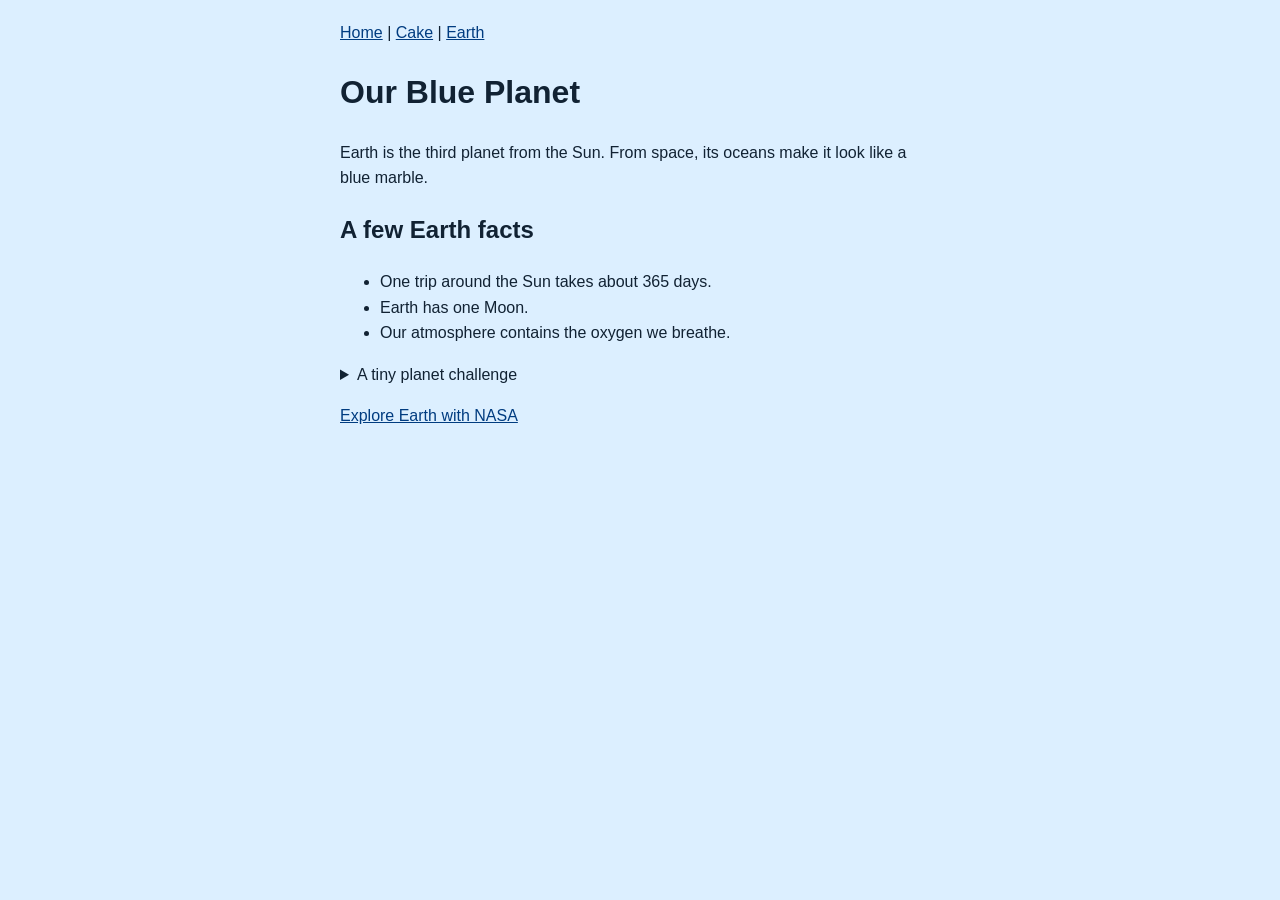
==== earth.html @ 40f3089a "hackclub stuff" ====
<!DOCTYPE html>
<html lang="en">
<head>
    <meta charset="UTF-8">
    <meta name="viewport" content="width=device-width, initial-scale=1.0">
    <title>Our Blue Planet</title>
    <link rel="icon" href="data:image/svg+xml,%3Csvg xmlns='http://www.w3.org/2000/svg' viewBox='0 0 100 100'%3E%3Ctext y='.9em' font-size='90'%3E🌎%3C/text%3E%3C/svg%3E">
    <style>
        body { max-width: 600px; margin: auto; padding: 20px; background: #dcefff; color: #123; font-family: sans-serif; line-height: 1.6; }
        a { color: #003c80; }
        a:hover, a:focus-visible { color: #702070; }
    </style>
</head>
<body>
    <nav aria-label="Main"><a href="index.html">Home</a> | <a href="vibes.html">Cake</a> | <a href="earth.html" aria-current="page">Earth</a></nav>
    <main>
        <h1>Our Blue Planet</h1>
        <p>Earth is the third planet from the Sun. From space, its oceans make it look like a blue marble.</p>
        <h2>A few Earth facts</h2>
        <ul>
            <li>One trip around the Sun takes about 365 days.</li>
            <li>Earth has one Moon.</li>
            <li>Our atmosphere contains the oxygen we breathe.</li>
        </ul>
        <details>
            <summary>A tiny planet challenge</summary>
            <p>Step outside and find something blue, something green, and something alive.</p>
        </details>
    </main>
    <footer><p><a href="https://science.nasa.gov/earth/">Explore Earth with NASA</a></p></footer>
</body>
</html>
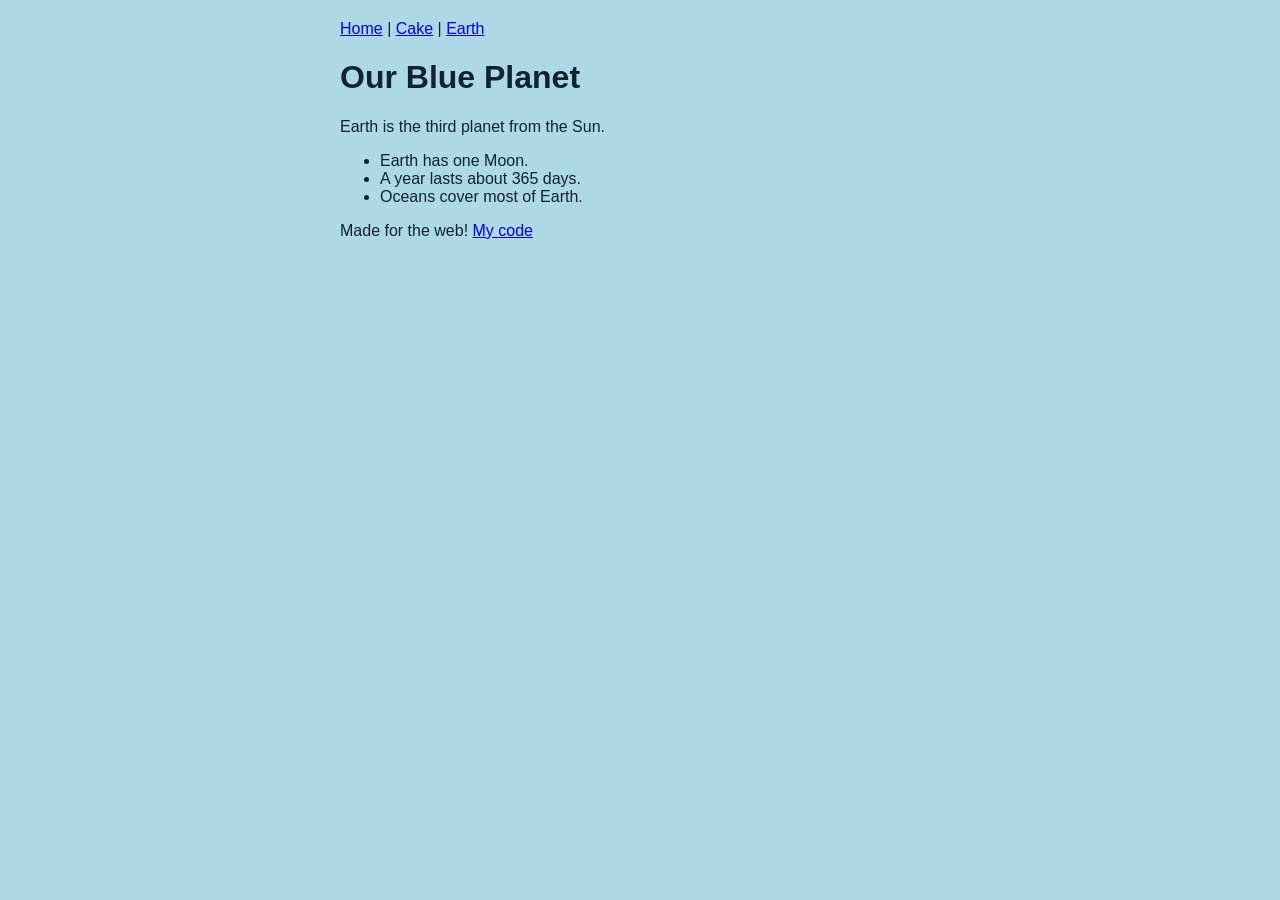
==== commit 1bf48387: "hackclub stuff" ====
--- a/earth.html
+++ b/earth.html
@@ -3,30 +3,21 @@
 <head>
     <meta charset="UTF-8">
     <meta name="viewport" content="width=device-width, initial-scale=1.0">
-    <title>Our Blue Planet</title>
-    <link rel="icon" href="data:image/svg+xml,%3Csvg xmlns='http://www.w3.org/2000/svg' viewBox='0 0 100 100'%3E%3Ctext y='.9em' font-size='90'%3E🌎%3C/text%3E%3C/svg%3E">
-    <style>
-        body { max-width: 600px; margin: auto; padding: 20px; background: #dcefff; color: #123; font-family: sans-serif; line-height: 1.6; }
-        a { color: #003c80; }
-        a:hover, a:focus-visible { color: #702070; }
-    </style>
+    <title>Earth</title>
+    <link rel="icon" href="favicon.svg" type="image/svg+xml">
+    <link rel="stylesheet" href="styles.css">
 </head>
 <body>
-    <nav aria-label="Main"><a href="index.html">Home</a> | <a href="vibes.html">Cake</a> | <a href="earth.html" aria-current="page">Earth</a></nav>
+    <nav><a href="index.html">Home</a> | <a href="vibes.html">Cake</a> | <a href="earth.html">Earth</a></nav>
     <main>
         <h1>Our Blue Planet</h1>
-        <p>Earth is the third planet from the Sun. From space, its oceans make it look like a blue marble.</p>
-        <h2>A few Earth facts</h2>
+        <p>Earth is the third planet from the Sun.</p>
         <ul>
-            <li>One trip around the Sun takes about 365 days.</li>
             <li>Earth has one Moon.</li>
-            <li>Our atmosphere contains the oxygen we breathe.</li>
+            <li>A year lasts about 365 days.</li>
+            <li>Oceans cover most of Earth.</li>
         </ul>
-        <details>
-            <summary>A tiny planet challenge</summary>
-            <p>Step outside and find something blue, something green, and something alive.</p>
-        </details>
     </main>
-    <footer><p><a href="https://science.nasa.gov/earth/">Explore Earth with NASA</a></p></footer>
+    <footer><p>Made for the web! <a href="https://github.com/VivaanCode/example1">My code</a></p></footer>
 </body>
 </html>
--- a/styles.css
+++ b/styles.css
@@ -0,0 +1,17 @@
+body {
+    background: lightblue;
+    color: #123;
+    font-family: sans-serif;
+    max-width: 600px;
+    margin: auto;
+    padding: 20px;
+}
+
+img {
+    max-width: 100%;
+    height: auto;
+}
+
+a:hover {
+    color: purple;
+}
